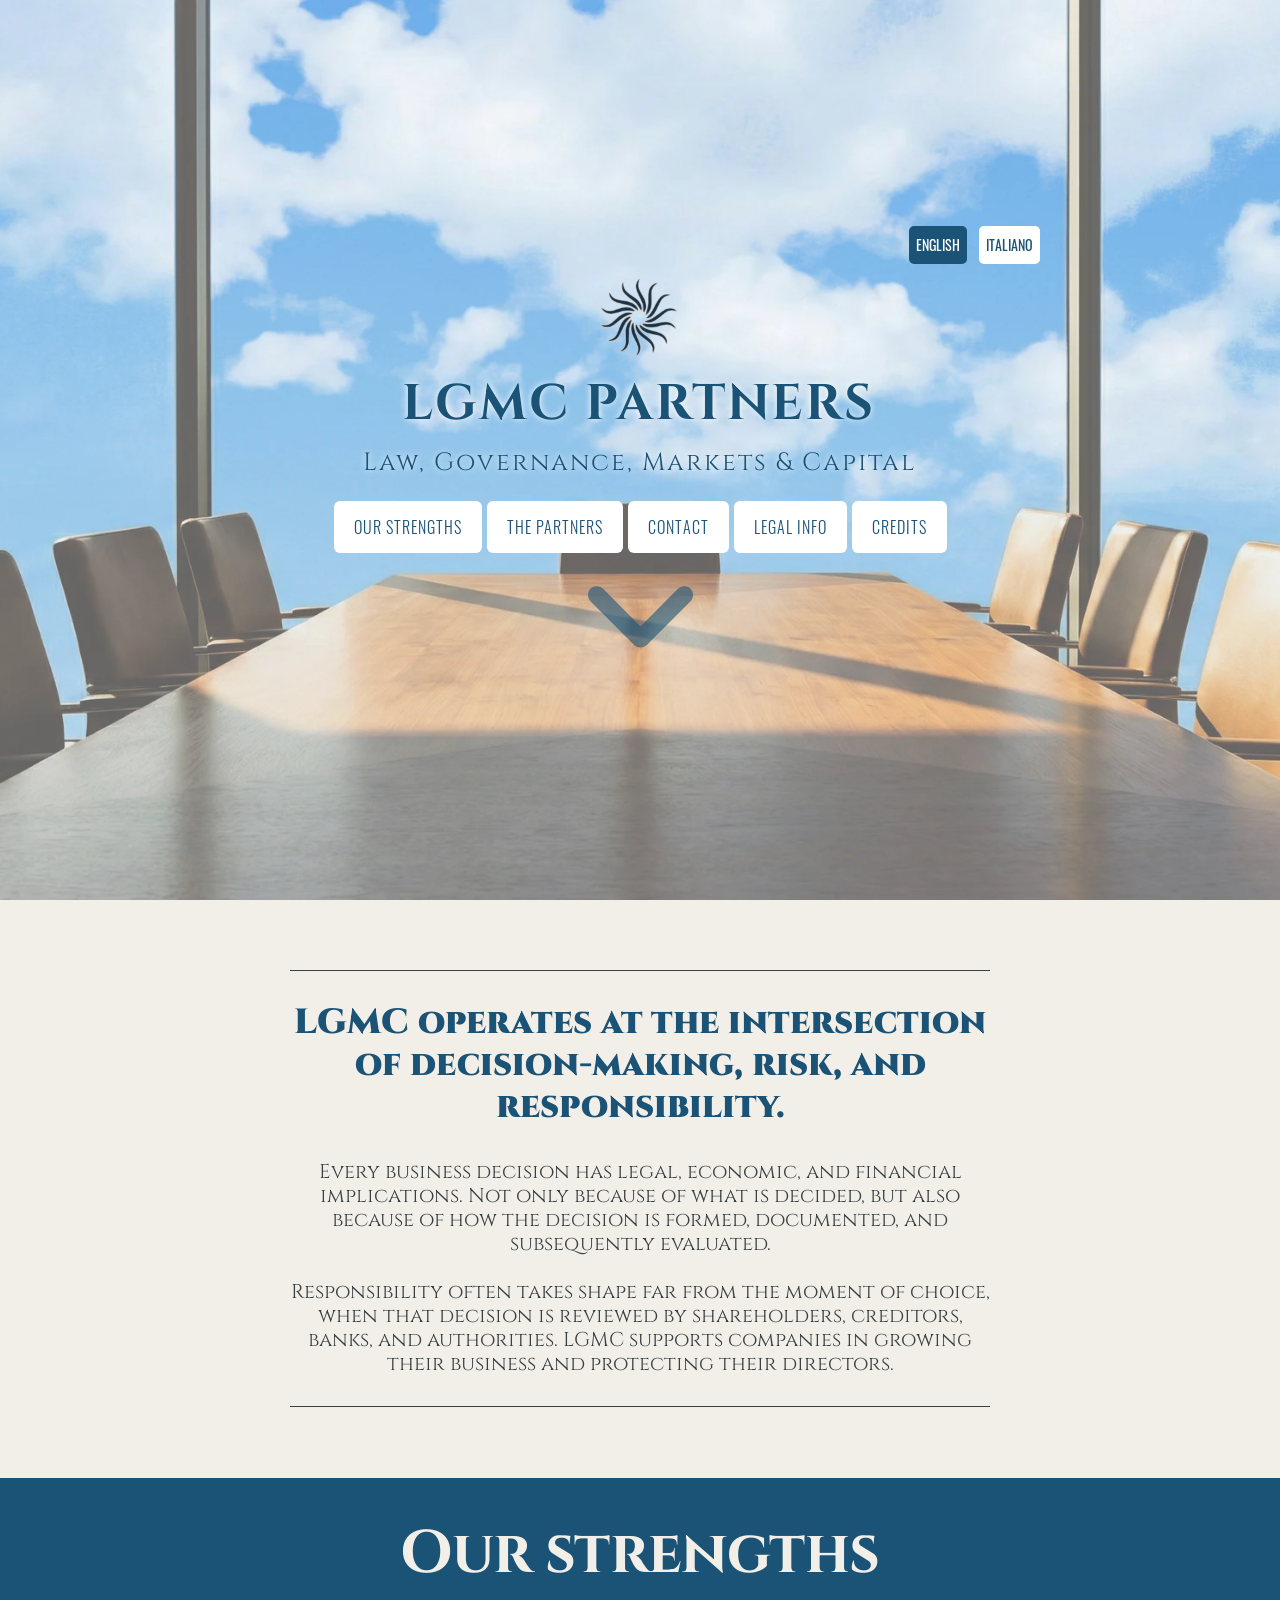
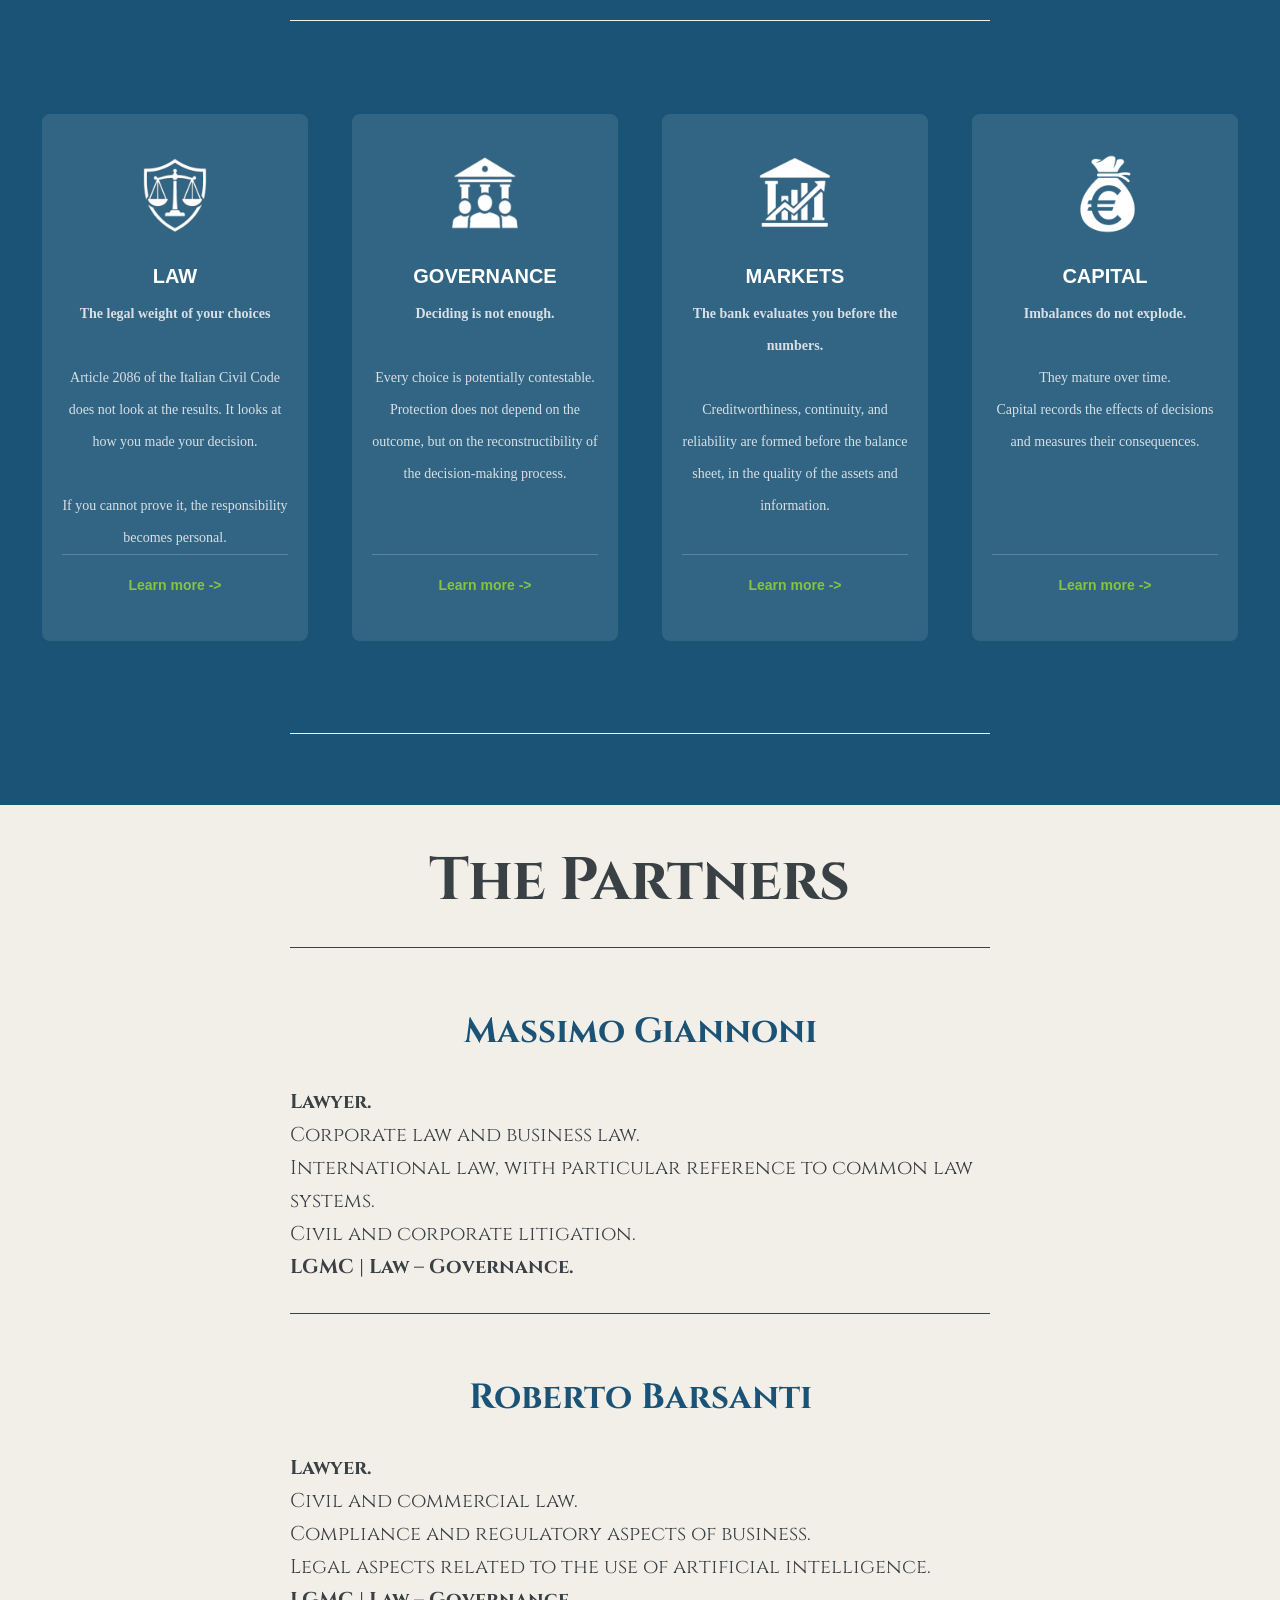
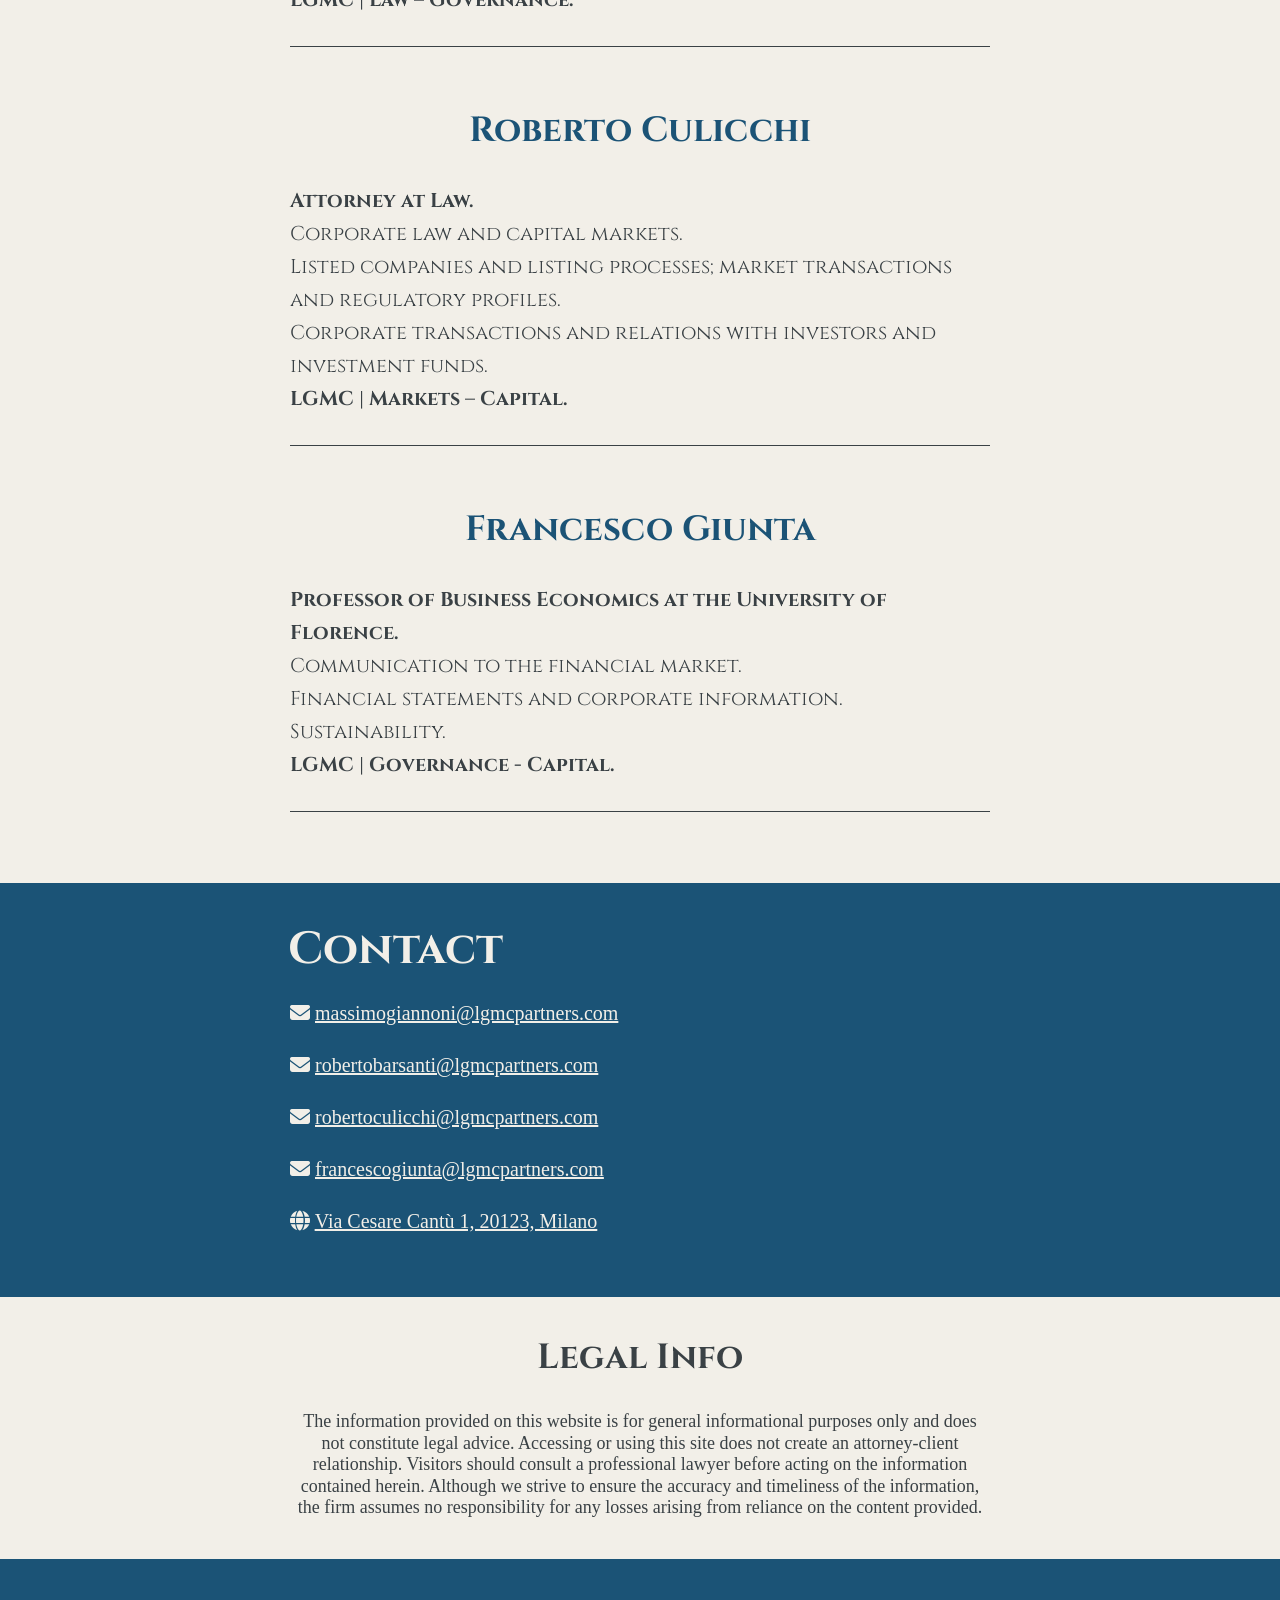
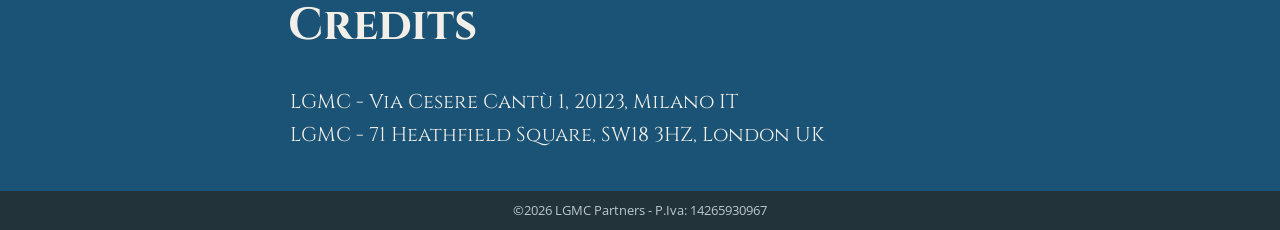
==== index.html @ d2999c10 "Deploy sito LGMC Partners_com V.1" ====
<!DOCTYPE html>
<html lang="en">
  <head>
	<meta name="generator" content="Hugo 0.152.2"><script src="/livereload.js?mindelay=10&amp;v=2&amp;port=1313&amp;path=livereload" data-no-instant defer></script><meta http-equiv="Content-Type" content="text/html; charset=UTF-8" />
<meta http-equiv="X-UA-Compatible" content="IE=edge,chrome=1" />



<title>LGMC Partners</title>




  <link rel="shortcut icon" href="/images/favicon.png" type="image/png" />


  <meta name="description" content="Law, Governance, Markets & Capitals"
/>

  <meta name="keywords" content="some, keywords, for, seo, you, know, google, duckduckgo, and, such"
/>
<meta name="referrer" content="no-referrer-when-downgrade" />

<meta name="HandheldFriendly" content="True" />
<meta name="MobileOptimized" content="320" />
<meta name="viewport" content="width=device-width, initial-scale=1.0" />











<link rel="stylesheet" href="/css/style.min.a9b1c5c40a2a1503fb5663505a6a9a1f7efbea36e43abd2d889f59182159c174.css" type="text/css" integrity="sha256-qbHFxAoqFQP7VmNQWmqaH3776jbkOr0tiJ9ZGCFZwXQ=" />

<meta property="og:url" content="http://localhost:1313/">
  <meta property="og:site_name" content="LGMC Partners">
  <meta property="og:title" content="LGMC Partners">
  <meta property="og:description" content="Law, Governance, Markets &amp; Capitals">
  <meta property="og:locale" content="en">
  <meta property="og:type" content="website">
    <meta property="og:image" content="http://localhost:1313/images/cover-image.jpg">


  <meta name="twitter:card" content="summary_large_image">
  <meta name="twitter:image" content="http://localhost:1313/images/cover-image.jpg">
  <meta name="twitter:title" content="LGMC Partners">
  <meta name="twitter:description" content="Law, Governance, Markets &amp; Capitals">


  <meta itemprop="name" content="LGMC Partners">
  <meta itemprop="description" content="Law, Governance, Markets &amp; Capitals">
  <meta itemprop="image" content="http://localhost:1313/images/cover-image.jpg">















<link rel="apple-touch-icon" sizes="180x180" href="/images/apple-touch-icon.png" />



</head>
  <body>










  
  <style>
   #site-head.withCenteredImage {
    background-image: url('/images/cover-image_hu_8ed712f35d79462c.webp');
  } 
  
    @media (max-width:1920px) and (max-height:1048px) {
      #site-head.withCenteredImage { background-image: url('/images/cover-image_hu_4211ebfcca66076.webp'); }
    }
    @media (max-width:1600px) and (max-height:873px) {
      #site-head.withCenteredImage { background-image: url('/images/cover-image_hu_5f34a95398cd8a0d.webp'); }
    }
    @media (max-width:1366px) and (max-height:745px) {
      #site-head.withCenteredImage { background-image: url('/images/cover-image_hu_d4ffcc5ecf9fa601.webp'); }
    }

    
  
    @media (max-height:1024px) and (max-aspect-ratio: 900 / 1024) {
      #site-head.withCenteredImage { background-image: url('/images/cover-image_hu_38228d471d0a3172.webp'); }
    }
    @media (max-height:1024px) and (max-aspect-ratio: 600 / 1024) {
      #site-head.withCenteredImage { background-image: url('/images/cover-image_hu_948bfea2e9844cbf.webp'); }
    }
    @media (max-height:1024px) and (max-aspect-ratio: 360 / 1024) {
      #site-head.withCenteredImage { background-image: url('/images/cover-image_hu_b4a5cf46cddedb9f.webp'); }
    }
  </style>
  
<header id="site-head" class="withCenteredImage">


    <div class="vertical">

        

  
  
	<div id="site-languages" class="inner">
    
      
      
      
      
      
      
        
          <span class='btn-lang active'>English</span>
        
      
    
      
      
      
      
      
      
        <a class='btn-lang' href='/it/'>Italiano</a>
      
    
	</div>
	

        <div id="site-head-content" class="inner">
	    <img id="blog-logo" alt="" src="/images/logo.png" />

            
              <h1 class="blog-title">LGMC PARTNERS</h1>
              <h2 class="blog-description">Law, Governance, Markets & Capital</h2>
            

            
              
              

              
                
                 <a class='btn site-menu' data-title-anchor='our-strengths' href='#our-strengths'>Our Strengths</a>
              
            
              
              

              
                
                 <a class='btn site-menu' data-title-anchor='the-partners' href='#the-partners'>The Partners</a>
              
            
              
              

              
                
                 <a class='btn site-menu' data-title-anchor='contact' href='#contact'>Contact</a>
              
            
              
              

              
                
                 <a class='btn site-menu' data-title-anchor='legal-info' href='#legal-info'>Legal Info</a>
              
            
              
              

              
                
                 <a class='btn site-menu' data-title-anchor='credits' href='#credits'>Credits</a>
              
            

            
                
                <a id='header-arrow' href="#our-vision" aria-label="Go to first section"><i class="fa fa-angle-down"></i></a>
            
        </div>
    </div>
</header>

<main class="content" role="main">
    
    <div class='fixed-nav'>
        
        
        
        
        <a class='fn-item' item_index='1' href='#our-vision'>Our Vision</a>
        
        
        
        <a class='fn-item' item_index='2' href='#our-strengths'>Our Strengths</a>
        
        
        
        <a class='fn-item' item_index='3' href='#the-partners'>The partners</a>
        
        
        
        <a class='fn-item' item_index='4' href='#contact'>Contact</a>
        
        
        
        <a class='fn-item' item_index='5' href='#legal-info'>Legal Info</a>
        
        
        
        <a class='fn-item' item_index='6' href='#credits'>Credits</a>
        
        
        
        
        <a class='fn-item' item_index='7' href='./#site-head'>Return To Top</a>
        
    </div>

    <script>
        window.addEventListener('scroll', function () {
            const servicesSection = document.querySelector('.services-container');
            const stickyNav = document.querySelector('.fixed-nav');

            if (servicesSection && stickyNav) {
                const servicesTop = servicesSection.getBoundingClientRect().top + window.scrollY;
                const servicesBottom = servicesTop + servicesSection.offsetHeight;
                const scrollPosition = window.scrollY + (window.innerHeight / 2);

                
                if (scrollPosition >= servicesTop && scrollPosition <= servicesBottom) {
                    stickyNav.classList.add('hidden');
                } else {
                    stickyNav.classList.remove('hidden');
                }
            }
        });
    </script>



    
    
    
    
    <div class='post-holder'>
        <article id='our-vision' class='post first '>
            <header class="post-header">
                <h2 class="post-title"> </h2>
            </header>
            <section class="post-content">
                <hr>
<h3 style="text-align:center; word-break:keep-all; hyphens:none; color:#1b5376; font-family: 'Cinzel', serif;"><strong>LGMC operates at the intersection of decision-making, risk, and responsibility.</strong></h3>
<br>
<h6 style="text-align: center; word-break: keep-all; hyphens: none; font-family: 'Cinzel', serif;">Every business decision has legal, economic, and financial implications. Not only because of what is decided, but also because of how the decision is formed, documented, and subsequently evaluated. <br><br> Responsibility often takes shape far from the moment of choice, when that decision is reviewed by shareholders, creditors, banks, and authorities. LGMC supports companies in growing their business and protecting their directors.</h6>
<hr>

            </section>
        </article>
        <div class='post-after light'></div>
    </div>
    
    
    
    
    <div class='post-holder dark'>
        <article id='our-strengths' class='post  '>
            <header class="post-header">
                <h2 class="post-title"> </h2>
            </header>
            <section class="post-content">
                <h5 style="text-align: center; font-family: 'Cinzel', serif;">Our strengths</h5>
<hr>
<div class="services-container">
    <div class="service-tabs">

        <div class="service-tab" onclick="toggleService('law')">
            <img src="/images/LAW.png" alt="LAW">
            <h3>LAW</h3>
            <p style="font-family: 'EB-Garamond', serif;"><strong>The legal weight of your choices</strong><br><br>Article 2086 of the Italian Civil Code does not look at the results. It looks at how you made your decision. <br><br> If you cannot prove it, the responsibility becomes personal.</p>
            <div class="discover-more">Learn more -></div>
        </div>

        <div class="service-tab" onclick="toggleService('governance')">
            <img src="/images/GOVERNANCE.png" alt="GOVERNANCE">
            <h3>GOVERNANCE</h3>
            <p style="font-family: 'EB-Garamond', serif;"><strong>Deciding is not enough.</strong><br><br> Every choice is potentially contestable.<br> Protection does not depend on the outcome, but on the reconstructibility of the decision-making process.</p>
            <div class="discover-more">Learn more -></div>
        </div>

        <div class="service-tab" onclick="toggleService('markets')">
            <img src="/images/M&C.png" alt="MARKETS">
            <h3>MARKETS</h3>
            <p style="font-family: 'EB-Garamond', serif;"><strong>The bank evaluates you before the numbers.</strong><br><br> Creditworthiness, continuity, and reliability are formed before the balance sheet, in the quality of the assets and information.</p>
            <div class="discover-more">Learn more -></div>
        </div>

        <div class="service-tab" onclick="toggleService('capital')">
            <img src="/images/Capital.png" alt="CAPITAL">
            <h3>CAPITAL</h3>
            <p style="font-family: 'EB-Garamond', serif;"><strong>Imbalances do not explode.</strong><br><br> They mature over time.<br> Capital records the effects of decisions and measures their consequences.</p>
            <div class="discover-more">Learn more -></div>
        </div>

    </div>

    
    
    <div id="law" class="service-content">
        
        <h2 style="text-align:center;">LAW - The legal parameter of decisions</h2>
        <br>
<span style="font-family: 'EB-Garamond', serif;">
<p style="text-align:center;"><strong>In contemporary corporate law, <span style="color: #1b5376;">the liability of directors is not measured by the outcome of decisions, but by the method by which they were made.</span><br>The outcome is relevant because it triggers the judgment, but it does not constitute the parameter.</strong></p><br>
<p>What is assessed is whether, at the time of the decision, <strong>the administrative body had adequate information at its disposal, whether this information was consciously taken as a basis for the decision, and whether the organization of the company was consistent with these assumptions.</strong><br><br></p>
<p>In this area, the <strong>business judgment rule</strong> applies as a criterion for the personal attribution of management decisions. Organizational, administrative, and accounting structures are important not as formal requirements but as the substantive structure of the decision-making process. They are relevant insofar as they demonstrate that relevant analyses, reviews, and assessments effectively supported the decisions of the administrative body.<br>
The adequacy required by <strong>Article 2086, paragraph 2, of the Italian Civil Code</strong> is not limited to the presence of tools or procedures, but also includes the possibility of reconstructing over time the link between substantive content, decisions taken, and the organization put in place. In the absence of such a link, the decision-making method is not verifiable, and the outcome tends to reflect on the personal position of the director. <br><br>
</span></p>
<h6 style="text-align:center;"><strong>In this context, <span style="color: #1b5376;">LGMC</span> supports directors in setting up structures that are effectively adequate in terms of substance and in building the relevant documentary basis, which is important for the purposes of verification and attribution of liability.</strong></h6>

        
    </div>

    
    <div id="governance" class="service-content">
        
        <h2 style="text-align:center;">GOVERNANCE - The documented mechanics of the administrator&#39;s decisions</h2>
        <br>
<span style="font-family: 'EB-Garamond', serif;">
<p style= "text-align:center;"><strong><span style="color: #1b5376;">Governance is the structure through which the merits of the administrator's decisions are formed, organized, and governed over time.</span><br>It mandates the collection, selection, and evaluation of relevant content on which decisions are based.</strong></p><br>
<p>Governance defines which information is relevant, how it is assessed, by whom, and according to which responsibilities. A governance structure is adequate when it allows you to demonstrate that the substantive content identified actually influences the decisions of the administrative body.<br>
<strong>Responsibility</strong> is measured by the strength of the chain linking information content, decisions made, business organization, and information flows. Governance <strong>governs decision-making ex ante</strong>, making it structured, informed, and verifiable over time. It allows management discretion to be exercised in an orderly and documented manner, maintaining consistency between decisions and structures.<br><br></p>
<p style="text-align:center;"><strong>When governance is robust, decision-making is traceable and accountable.</strong></p><br>
</span>
<h6 style="text-align:center;"><strong>In this context, <span style="color: #1b5376;">LGMC</span> supports administrators in setting up appropriate and documented governance structures, as a prerequisite for verifying and assigning responsibility for decisions.</strong></h6>

        
    </div>

    
    <div id="markets" class="service-content">
        
        <h2 style="text-align:center;">MARKETS - External debate on the merits of decisions</h2>
        <br>
<span style="font-family: 'EB-Garamond', serif;">
<p style="text-align:center;"><strong>MARKETS is the area in which the <span style="color: #1b5376;">merit of a company's decisions becomes relevant in comparison with qualified external parties</span>, such as banks, investors, and institutional counterparties.</strong></p><br>
<p>In this context, the quality of the information produced by the company is important as it reflects the way in which decisions have been made and governed.<br>
<strong>Economic and financial data</strong> are important as they reflect choices made on the basis of structured and consistent information over time.<br>
The <strong>creditworthiness</strong> and prospective assessment of the company are based on its ability to manage risk, complexity, and discontinuity through informed and traceable decisions.<br>
The <strong>organizational, administrative, and accounting structures</strong> integrate these contents and allow for their systematic use in external relations.<br><br></p>
<p>When compared with markets, the assessment focuses on the quality of governance and the soundness of the decision-making system that supports it.<br>
<strong>Trust</strong> is based on the possibility of reconstructing the information on which decisions were made and their ability to stand the test of time.<br><br>
</span></p>
<h6 style="text-align:center;"><strong>In this context, <span style="color: #1b5376;">LGMC</span> supports administrators in setting up structures that can stand up to market scrutiny and in documenting them, as a prerequisite for reliability, assessment, and accountability of decisions.</strong></h6>

        
    </div>

    
    <div id="capital" class="service-content">
        
        <h2 style="text-align:center;">CAPITAL - Value as the outcome of decisions over time</h2>
        <br>
<span style="font-family: 'EB-Garamond', serif;">
<p style="text-align:center;"><strong><span style="color: #1b5376;">CAPITAL</span> is the level at which the decisions of the administrative body <span style="color: #1b5376;">produce value over time</span>.<br>
Value is formed as the cumulative result of choices that affect continuity, sustainability, resource allocation, and the company's ability to withstand complexity and discontinuity.</strong></p><br>
<p>It reflects the way in which <strong>risk</strong> is <strong>assumed, governed, and integrated into strategic</strong> and operational decisions. In this context, the company&rsquo;s ability to measure the effects of decisions through relevant, consistent, and usable information in the decision-making process is important.<br><br></p>
<p><strong>Value</strong> is consolidated when decisions are based on adequate information that is consistent with the company&rsquo;s structure. <strong>Responsibility</strong> is measured by the ability to reconstruct the link between decisions made, use of available information, and maintaining balance over time.<br>
<strong>CAPITAL</strong> expresses the company&rsquo;s ability to sustain growth, investments, and extraordinary operations on a solid decision-making basis. In this context.<br><br>
</span></p>
<h6 style="text-align:center;"><strong><span style="color: #1b5376;">LGMC</span> supports directors in setting up structures that can support value, continuity, and reliability over time.</strong></h6>

        
    </div>

</div>

<script>
    function toggleService(id) {
        const clickedContent = document.getElementById(id);
        const allContents = document.querySelectorAll('.service-content');

        
        const wasOpen = clickedContent.classList.contains('active');

        
        allContents.forEach(content => {
            content.classList.remove('active');
        });

        
        if (!wasOpen) {
            clickedContent.classList.add('active');

            
            setTimeout(() => {
                clickedContent.scrollIntoView({
                    behavior: 'smooth',
                    block: 'nearest'  
                });
            }, 300);  
        }
    }
</script>


<hr>

            </section>
        </article>
        <div class='post-after'></div>
    </div>
    
    
    
    
    <div class='post-holder'>
        <article id='the-partners' class='post  '>
            <header class="post-header">
                <h2 class="post-title"> </h2>
            </header>
            <section class="post-content">
                <h5 style="text-align: center; font-family: 'Cinzel', serif;">The Partners</h5>
<hr>
<br>
<h3 style="text-align: center; color: #1b5376; font-family: 'Cinzel', serif;">Massimo Giannoni</h3><br>
<!-- ![Massimo Giannoni](/images/Massimo_Giannoni.png) -->
<span style ="font-family: 'Cinzel', serif;">
<strong>Lawyer.</strong><br>
Corporate law and business law.<br>
International law, with particular reference to common law systems.<br>
Civil and corporate litigation.<br>
<strong>LGMC | Law – Governance.</strong>
</span>
<hr>
<br>
<h3 style="text-align: center; color: #1b5376; font-family: 'Cinzel', serif;">Roberto Barsanti</h3><br>
<!-- ![Roberto Barsanti](/images/Roberto_Barsanti.jpg) -->
<span style ="font-family: 'Cinzel', serif;">
<strong>Lawyer.</strong><br>
Civil and commercial law.<br>
Compliance and regulatory aspects of business.<br>
Legal aspects related to the use of artificial intelligence.<br>
<strong>LGMC | Law – Governance.</strong>
</span>
<hr>
<br>
<h3 style="text-align: center; color: #1b5376; font-family: 'Cinzel', serif;">Roberto Culicchi</h3><br>
<!-- ![Roberto Culicchi](/images/___.jpg) -->
<span style ="font-family: 'Cinzel', serif;">
<strong>Attorney at Law.</strong><br>
Corporate law and capital markets.<br>
Listed companies and listing processes; market transactions and regulatory profiles.<br>
Corporate transactions and relations with investors and investment funds.<br>
<strong>LGMC | Markets – Capital.</strong>
</span>
<hr>
<br>
<h3 style="text-align: center; color: #1b5376; font-family: 'Cinzel', serif;">Francesco Giunta</h3><br>
<!-- ![Francesco Giunta](/images/___.jpg) -->
<span style ="font-family: 'Cinzel', serif;">
<strong>Professor of Business Economics at the University of Florence.</strong><br>
Communication to the financial market.<br>
Financial statements and corporate information.<br>
Sustainability.<br>
<strong>LGMC | Governance - Capital.</strong>
</span>
<hr>

            </section>
        </article>
        <div class='post-after light'></div>
    </div>
    
    
    
    
    <div class='post-holder dark'>
        <article id='contact' class='post  '>
            <header class="post-header">
                <h2 class="post-title">Contact</h2>
            </header>
            <section class="post-content">
                
    <!-- <p><i class="fa fa-phone"></i>&nbsp;<a href="tel:&#43;39%20111%201111111">&#43;39 111 1111111</a></p> -->

    <!-- <p><i class="fa fa-envelope"></i>&nbsp;<a href="mailto:info@lgmcpartners.com">info@lgmcpartners.com</a></p> -->

	<p><i class="fa fa-envelope"></i>&nbsp;<a href="mailto:massimogiannoni@lgmcpartners.com">massimogiannoni@lgmcpartners.com</a></p>

    <p><i class="fa fa-envelope"></i>&nbsp;<a href="mailto:robertobarsanti@lgmcpartners.com">robertobarsanti@lgmcpartners.com</a></p>

    <p><i class="fa fa-envelope"></i>&nbsp;<a href="mailto:robertoculicchi@lgmcpartners.com">robertoculicchi@lgmcpartners.com</a></p>

    <p><i class="fa fa-envelope"></i>&nbsp;<a href="mailto:francescogiunta@lgmcpartners.com">francescogiunta@lgmcpartners.com</a></p>

    <p><i class="fa fa-globe"></i>&nbsp;<a href="geo:45.464261,9.1844535">Via Cesare Cantù 1, 20123, Milano</a></p>



            </section>
        </article>
        <div class='post-after'></div>
    </div>
    
    
    
    
    <div class='post-holder'>
        <article id='legal-info' class='post  '>
            <header class="post-header">
                <h2 class="post-title"> </h2>
            </header>
            <section class="post-content">
                <h3 style="text-align: center; font-family: 'Cinzel', serif;">Legal Info</h3><br>
<h6 style="text-align: center; font-size: 18px; font-family: 'EB-Garamond', serif;">The information provided on this website is for general informational purposes only and does not constitute legal advice. Accessing or using this site does not create an attorney-client relationship. Visitors should consult a professional lawyer before acting on the information contained herein. Although we strive to ensure the accuracy and timeliness of the information, the firm assumes no responsibility for any losses arising from reliance on the content provided.</h6>
            </section>
        </article>
        <div class='post-after light'></div>
    </div>
    
    
    
    
    <div class='post-holder dark'>
        <article id='credits' class='post  last'>
            <header class="post-header">
                <h2 class="post-title">Credits</h2>
            </header>
            <section class="post-content">
                <br>
<span style="font-family: 'Cinzel', serif;">
LGMC - Via Cesere Cantù 1, 20123, Milano IT
<br>
LGMC - 71 Heathfield Square, SW18 3HZ, London UK
</span>

            </section>
        </article>
        <div class='post-after'></div>
    </div>
    
    
</main>




<footer class="site-footer">
  <div class="inner">
    

    

    
      <section class="copyright">©2026 LGMC Partners - P.Iva: 14265930967</section>
    

    

    
  </div>
</footer>


    

    
    
    
    

    <script src="/js/script.min.e232dbebb1e3dc4add9f62dc151556de1ee111f1c2cc54a2570674156113b63a.js" integrity="sha256-6FOk39iZ7w9XScM9ZOI4gRn0+PhmIhuDrnX4QKvskho=" ></script>

    
    <script>cssVars();</script>

    
</body>
</html>
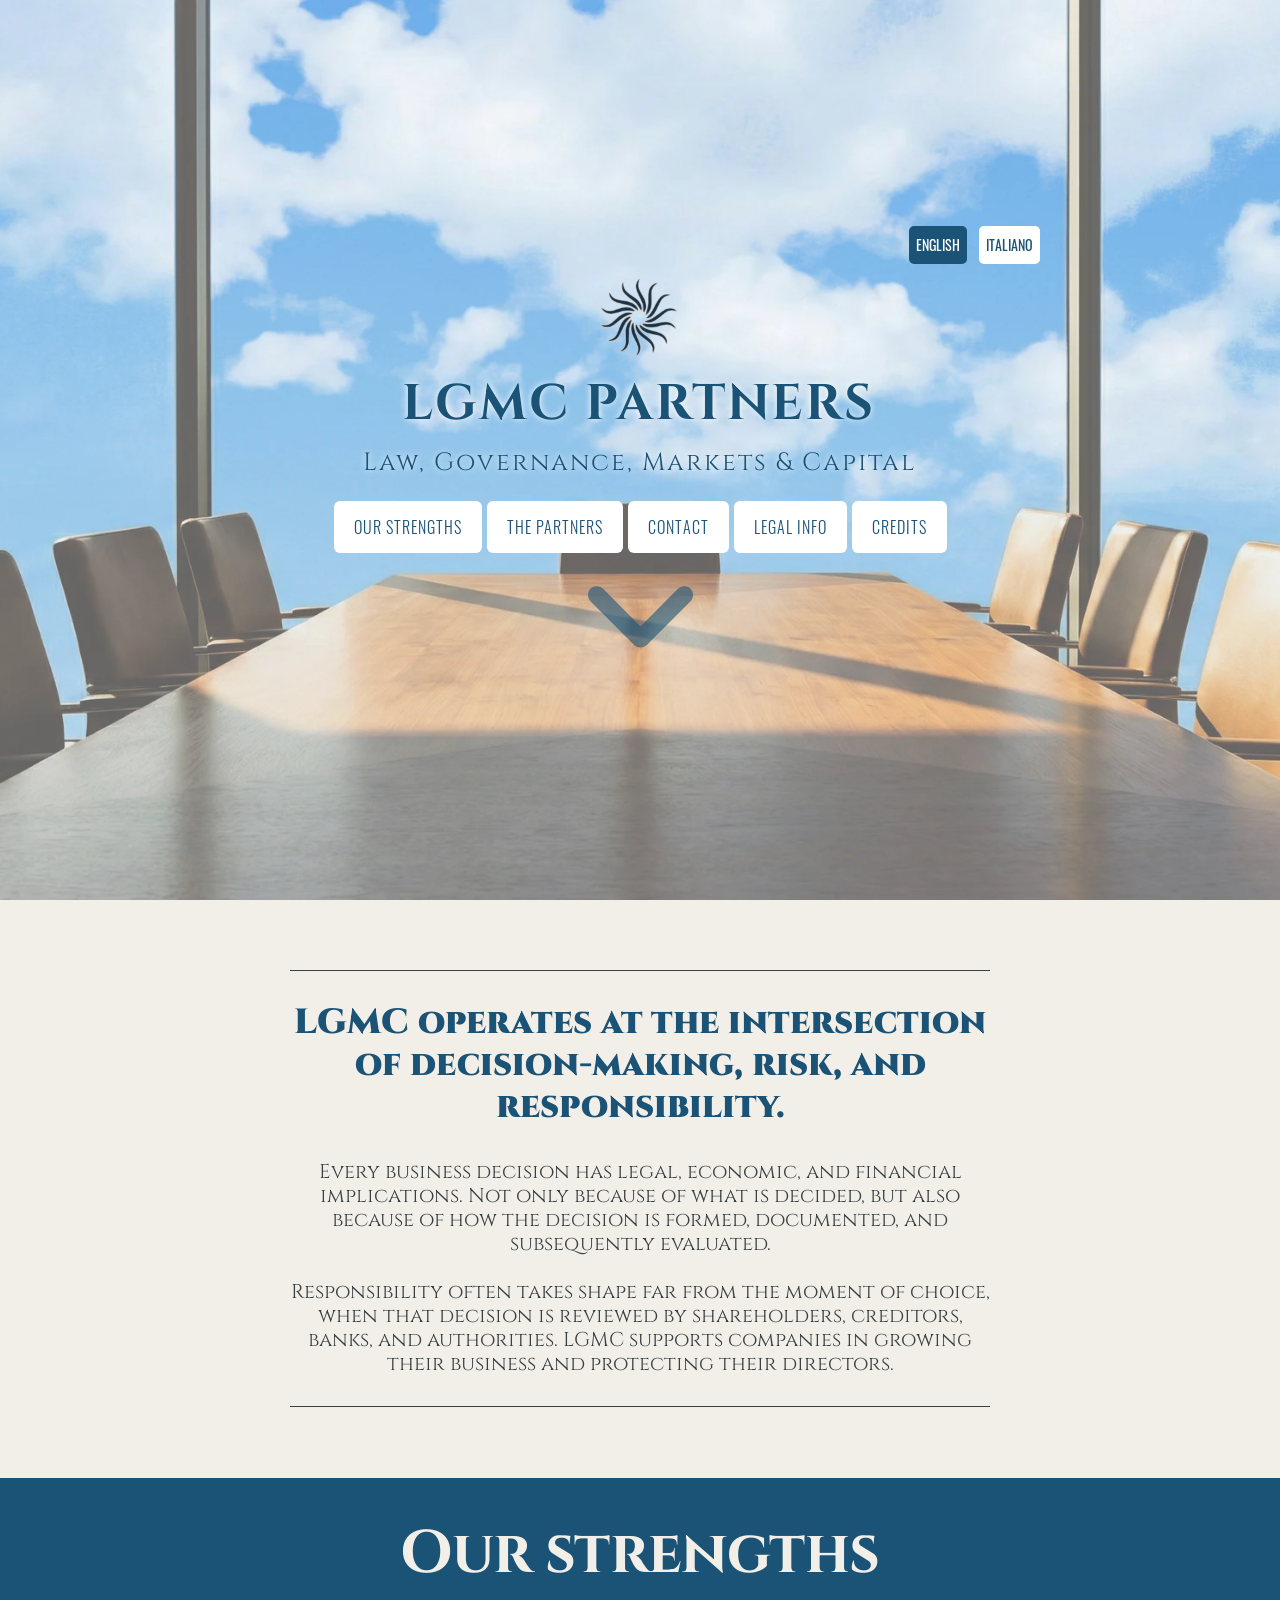
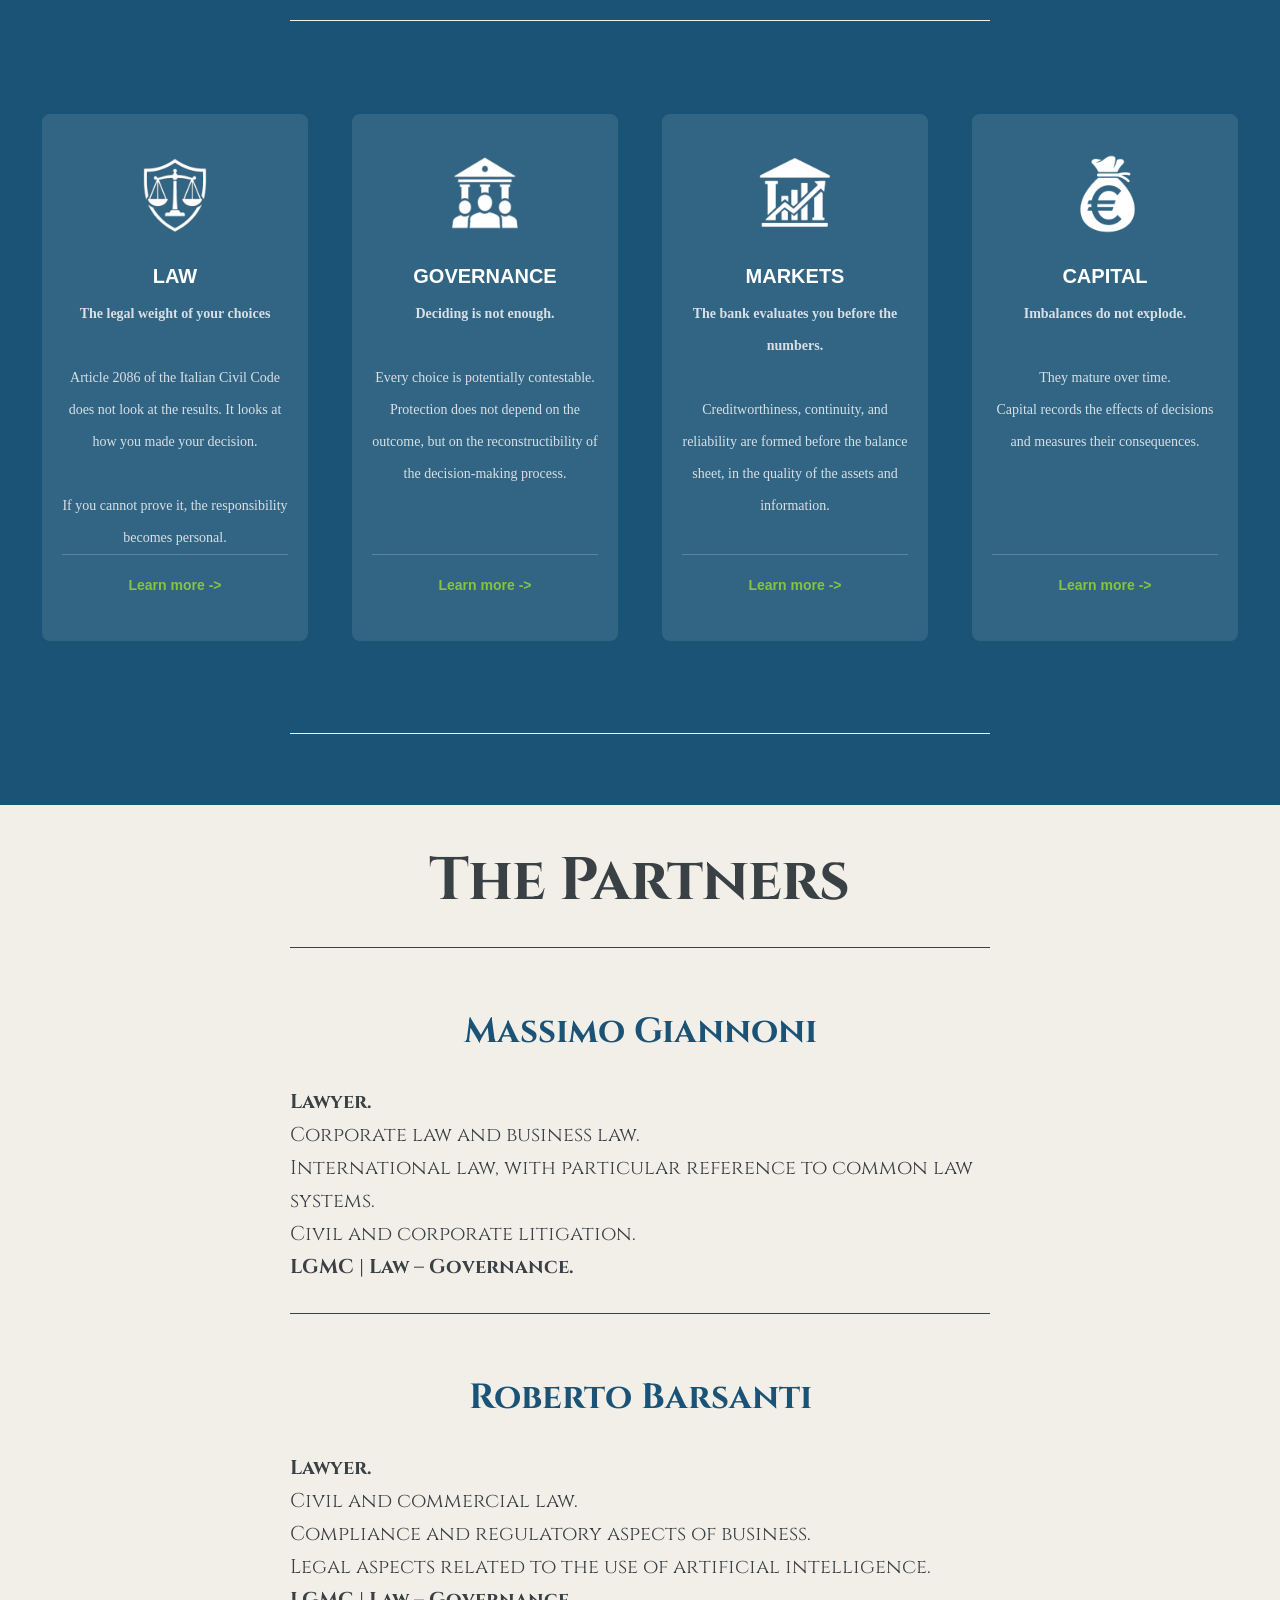
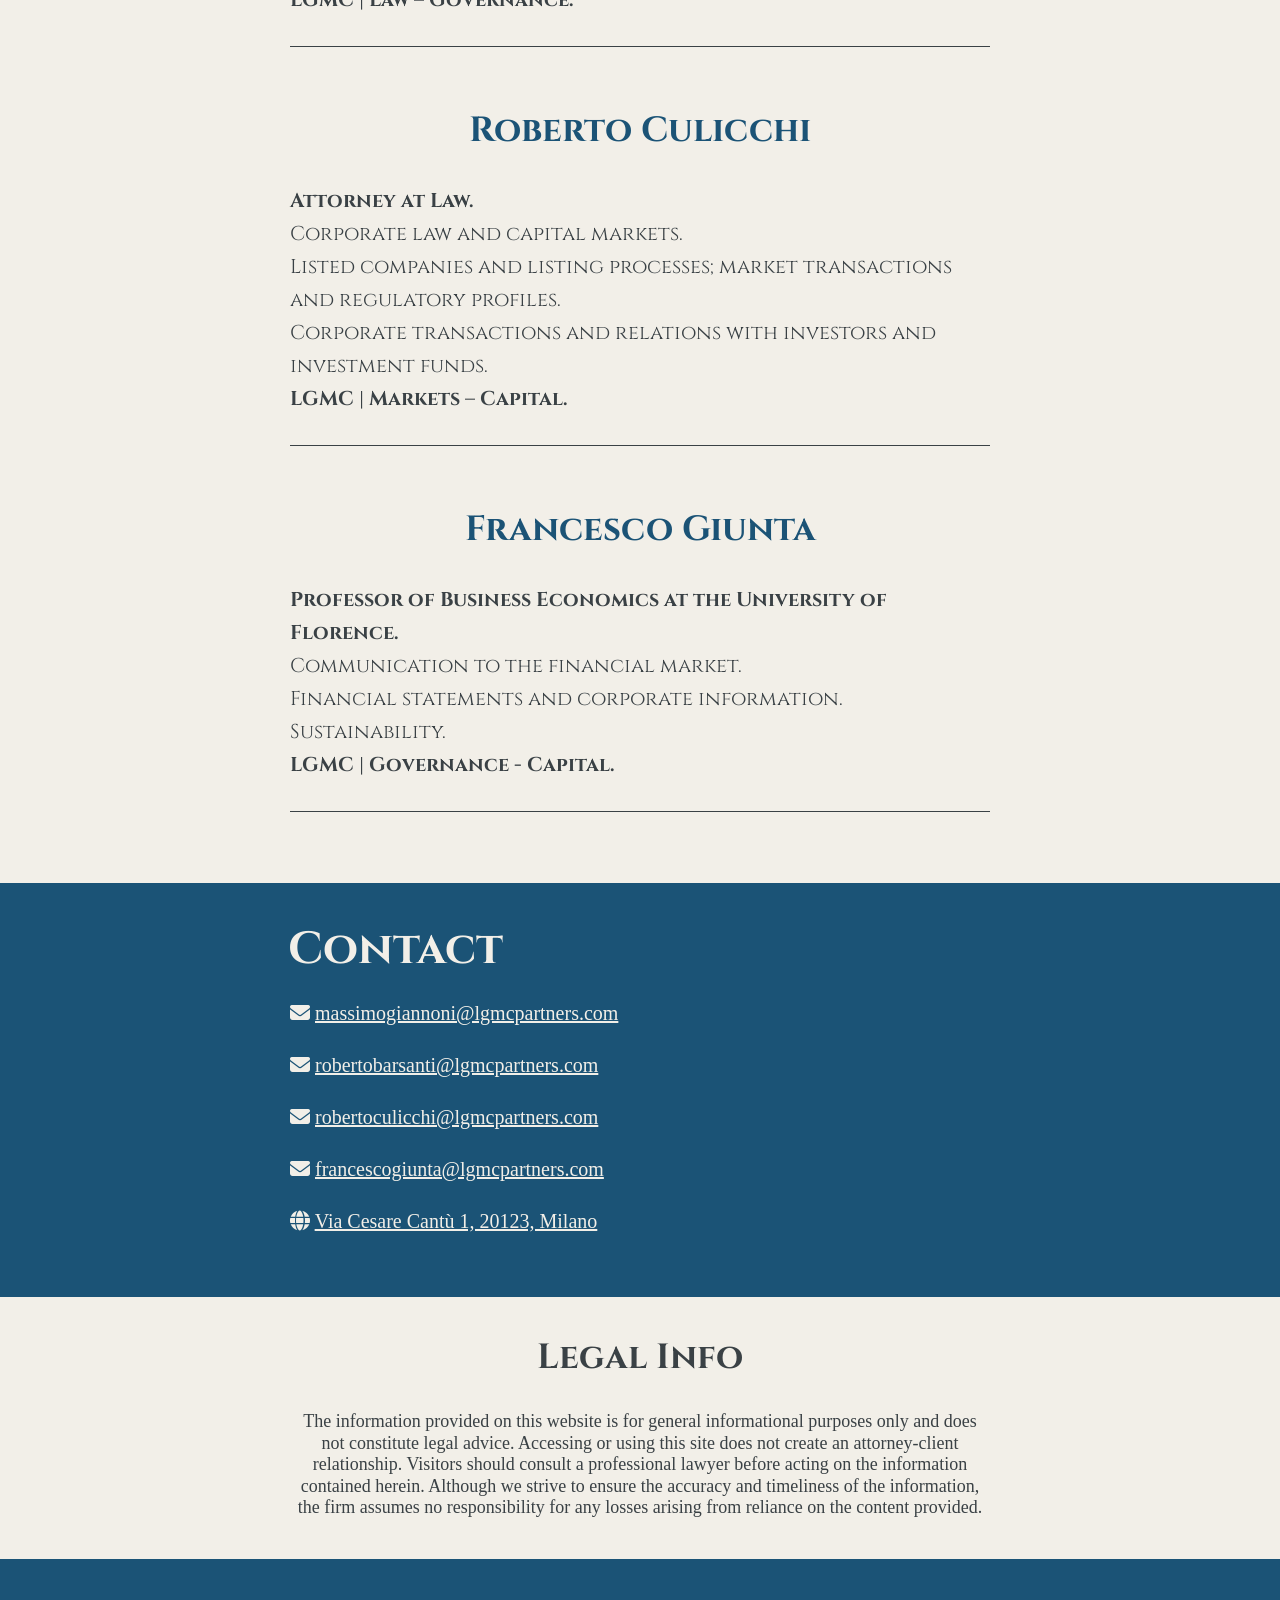
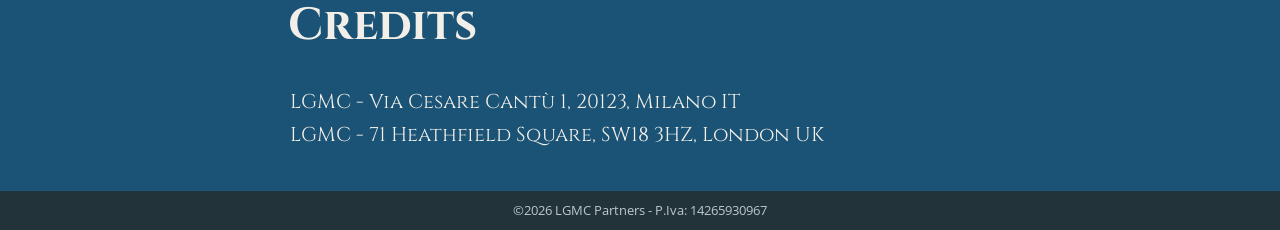
==== commit 9a7cbc71: "Update index.html" ====
--- a/index.html
+++ b/index.html
@@ -556,7 +556,7 @@
             <section class="post-content">
                 <br>
 <span style="font-family: 'Cinzel', serif;">
-LGMC - Via Cesere Cantù 1, 20123, Milano IT
+LGMC - Via Cesare Cantù 1, 20123, Milano IT
 <br>
 LGMC - 71 Heathfield Square, SW18 3HZ, London UK
 </span>
